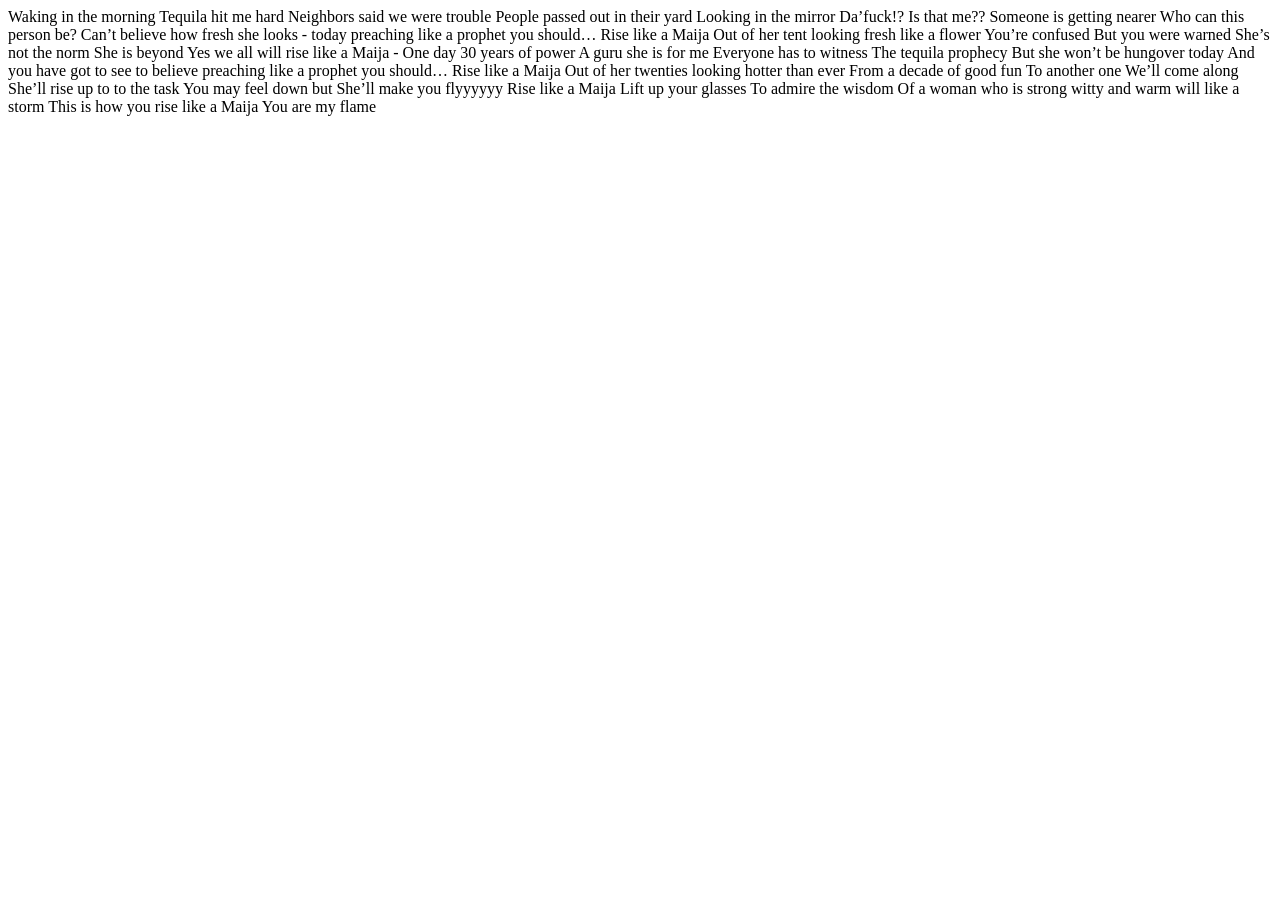
==== index.html @ 292f28f9 "First commit" ====
<html>

<head>

</head>

<body>
    <p>
        Waking in the morning
        Tequila hit me hard
        Neighbors said we were trouble
        People passed out in their yard
        Looking in the mirror
        Da’fuck!? Is that me??
        Someone is getting nearer
        Who can this person be?
        Can’t believe how fresh she looks - today
        preaching like a prophet you should…

        Rise like a Maija
        Out of her tent looking
        fresh like a flower
        You’re confused
        But you were warned
        She’s not the norm
        She is beyond
        Yes we all will rise like a Maija - One day

        30 years of power
        A guru she is for me
        Everyone has to witness
        The tequila prophecy
        But she won’t be hungover today
        And you have got to see
        to believe
        preaching like a prophet you should…

        Rise like a Maija
        Out of her twenties looking
        hotter than ever
        From a decade of good fun
        To another one
        We’ll come along
        She’ll rise up to to the task
        You may feel down but
        She’ll make you flyyyyyy

        Rise like a Maija
        Lift up your glasses
        To admire the wisdom
        Of a woman who is strong
        witty and warm
        will like a storm
        This is how you rise like a Maija
        You are my flame

    </p>
</body>

</html>
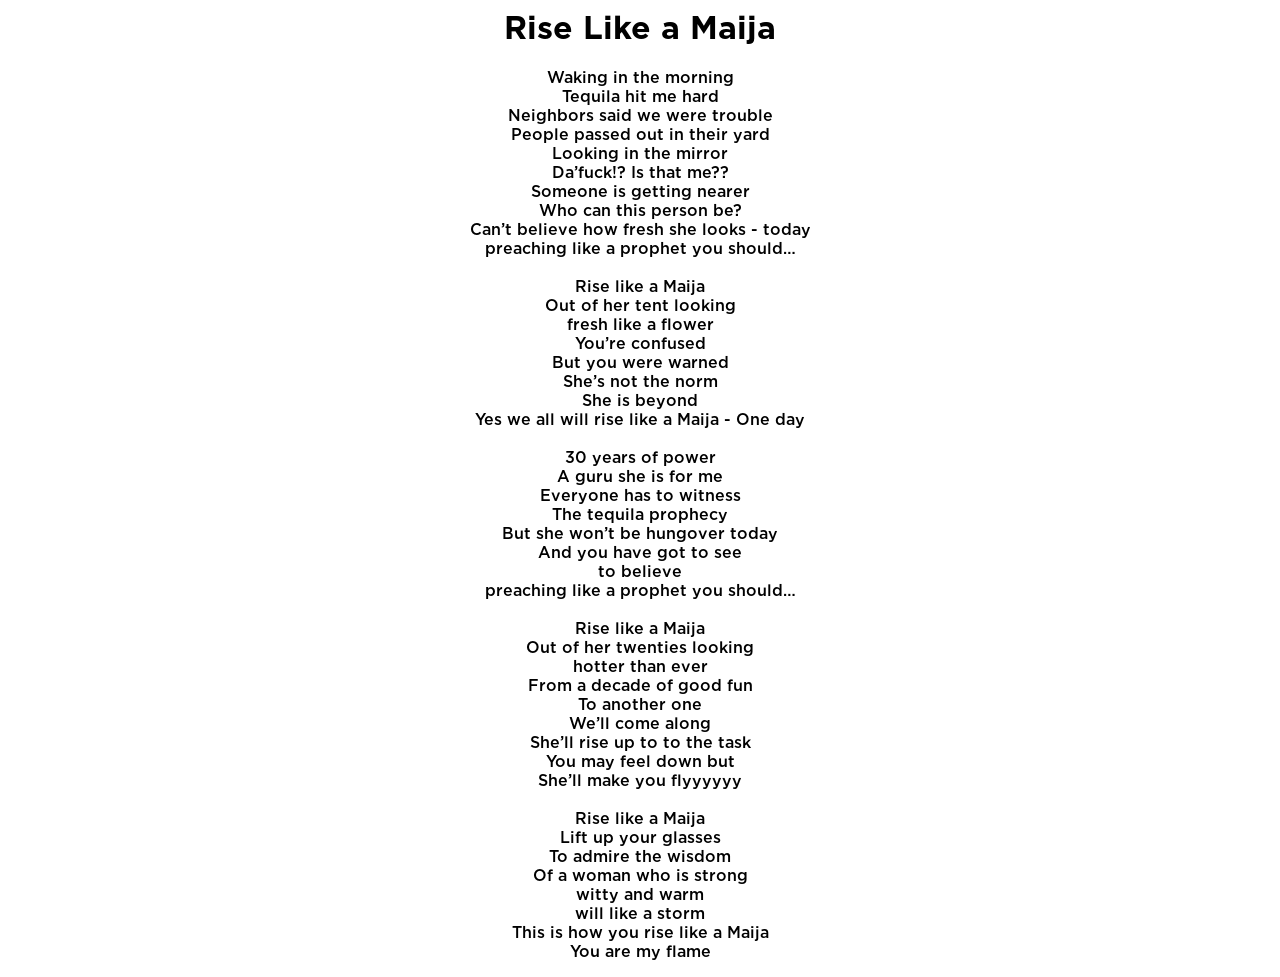
==== commit 44e02ae6: "Add styling" ====
--- a/index.html
+++ b/index.html
@@ -1,58 +1,59 @@
 <html>
 
 <head>
-
+    <link rel="stylesheet" href="style.css">
 </head>
 
 <body>
+    <h1>Rise Like a Maija</h1>
     <p>
-        Waking in the morning
-        Tequila hit me hard
-        Neighbors said we were trouble
-        People passed out in their yard
-        Looking in the mirror
-        Da’fuck!? Is that me??
-        Someone is getting nearer
-        Who can this person be?
-        Can’t believe how fresh she looks - today
-        preaching like a prophet you should…
-
-        Rise like a Maija
-        Out of her tent looking
-        fresh like a flower
-        You’re confused
-        But you were warned
-        She’s not the norm
-        She is beyond
-        Yes we all will rise like a Maija - One day
-
-        30 years of power
-        A guru she is for me
-        Everyone has to witness
-        The tequila prophecy
-        But she won’t be hungover today
-        And you have got to see
-        to believe
-        preaching like a prophet you should…
-
-        Rise like a Maija
-        Out of her twenties looking
-        hotter than ever
-        From a decade of good fun
-        To another one
-        We’ll come along
-        She’ll rise up to to the task
-        You may feel down but
-        She’ll make you flyyyyyy
-
-        Rise like a Maija
-        Lift up your glasses
-        To admire the wisdom
-        Of a woman who is strong
-        witty and warm
-        will like a storm
-        This is how you rise like a Maija
-        You are my flame
+        Waking in the morning <br>
+        Tequila hit me hard <br>
+        Neighbors said we were trouble <br>
+        People passed out in their yard <br>
+        Looking in the mirror <br>
+        Da’fuck!? Is that me?? <br>
+        Someone is getting nearer <br>
+        Who can this person be? <br>
+        Can’t believe how fresh she looks - today <br>
+        preaching like a prophet you should… <br>
+        <br>
+        Rise like a Maija <br>
+        Out of her tent looking <br>
+        fresh like a flower <br>
+        You’re confused<br>
+        But you were warned <br>
+        She’s not the norm<br>
+        She is beyond<br>
+        Yes we all will rise like a Maija - One day<br>
+        <br>
+        30 years of power<br>
+        A guru she is for me<br>
+        Everyone has to witness<br>
+        The tequila prophecy<br>
+        But she won’t be hungover today<br>
+        And you have got to see<br>
+        to believe<br>
+        preaching like a prophet you should…<br>
+        <br>
+        Rise like a Maija<br>
+        Out of her twenties looking<br>
+        hotter than ever<br>
+        From a decade of good fun<br>
+        To another one<br>
+        We’ll come along<br>
+        She’ll rise up to to the task<br>
+        You may feel down but<br>
+        She’ll make you flyyyyyy<br>
+        <br>
+        Rise like a Maija<br>
+        Lift up your glasses<br>
+        To admire the wisdom<br>
+        Of a woman who is strong<br>
+        witty and warm<br>
+        will like a storm<br>
+        This is how you rise like a Maija<br>
+        You are my flame<br>
 
     </p>
 </body>
--- a/style.css
+++ b/style.css
@@ -0,0 +1,21 @@
+@font-face {
+  font-family: Gotham-Medium;
+  src: url(res/Gotham-Medium.otf);
+}
+@font-face {
+  font-family: Gotham-Bold;
+  src: url(res/Gotham-Bold.otf);
+}
+
+body {
+  font-family: Gotham-Medium, system-ui, -apple-system, BlinkMacSystemFont,
+    "Segoe UI", Roboto, Oxygen, Ubuntu, Cantarell, "Open Sans", "Helvetica Neue",
+    sans-serif;
+  text-align: center;
+}
+
+h1 {
+  font-family: Gotham-Bold, system-ui, -apple-system, BlinkMacSystemFont,
+    "Segoe UI", Roboto, Oxygen, Ubuntu, Cantarell, "Open Sans", "Helvetica Neue",
+    sans-serif;
+}
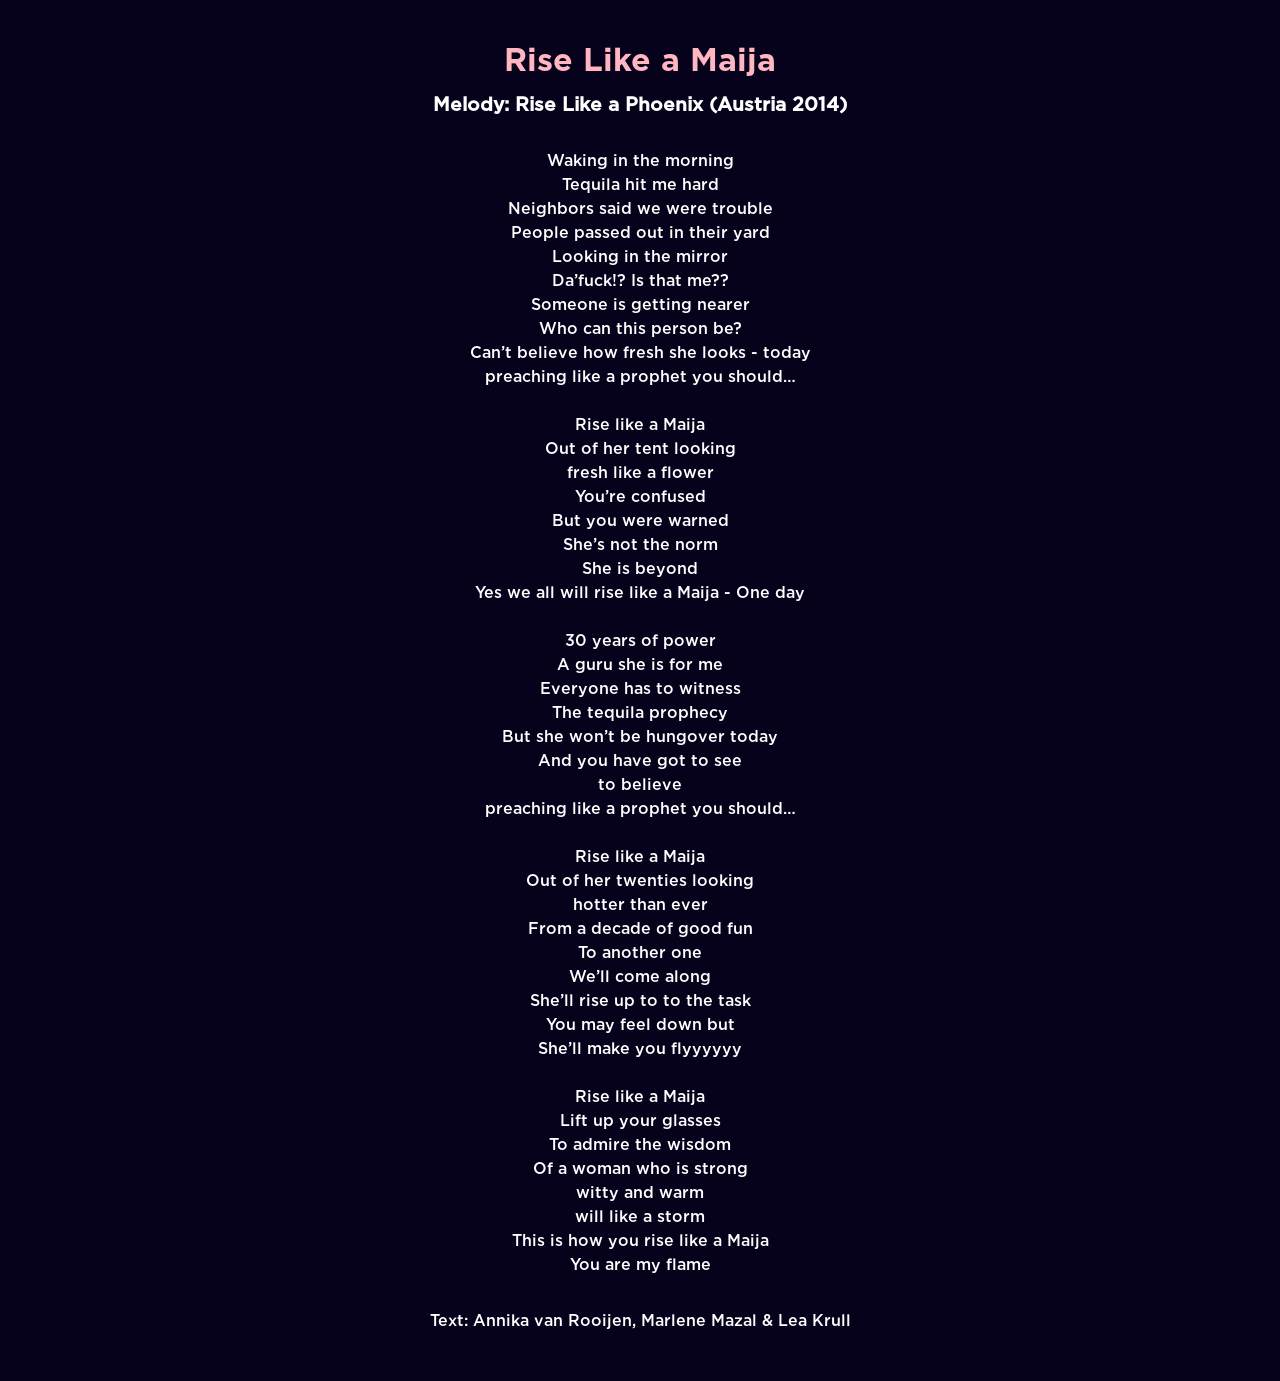
==== commit 979d3516: "Update css" ====
--- a/index.html
+++ b/index.html
@@ -1,11 +1,18 @@
 <html>
 
 <head>
+    <title>Rise Like a Maija</title>
+    <meta charset="UTF-8">
     <link rel="stylesheet" href="style.css">
+    <meta name="viewport" content="width=device-width, initial-scale=1.0" />
 </head>
 
 <body>
     <h1>Rise Like a Maija</h1>
+
+    <h2>Melody: Rise Like a Phoenix (Austria 2014)
+    </h2>
+
     <p>
         Waking in the morning <br>
         Tequila hit me hard <br>
@@ -56,6 +63,11 @@
         You are my flame<br>
 
     </p>
+
 </body>
 
+<footer>
+    <p>Text: Annika van Rooijen, Marlene Mazal & Lea Krull</p>
+</footer>
+
 </html>
--- a/style.css
+++ b/style.css
@@ -12,10 +12,23 @@
     "Segoe UI", Roboto, Oxygen, Ubuntu, Cantarell, "Open Sans", "Helvetica Neue",
     sans-serif;
   text-align: center;
+  background-color: rgb(7, 2, 28);
+  color: white;
+  line-height: 1.5rem;
+  margin: 3rem 1rem;
 }
 
 h1 {
   font-family: Gotham-Bold, system-ui, -apple-system, BlinkMacSystemFont,
     "Segoe UI", Roboto, Oxygen, Ubuntu, Cantarell, "Open Sans", "Helvetica Neue",
     sans-serif;
+  color: lightpink;
 }
+
+h2 {
+  font-size: 1.2rem;
+}
+
+p {
+  margin: 2rem;
+}
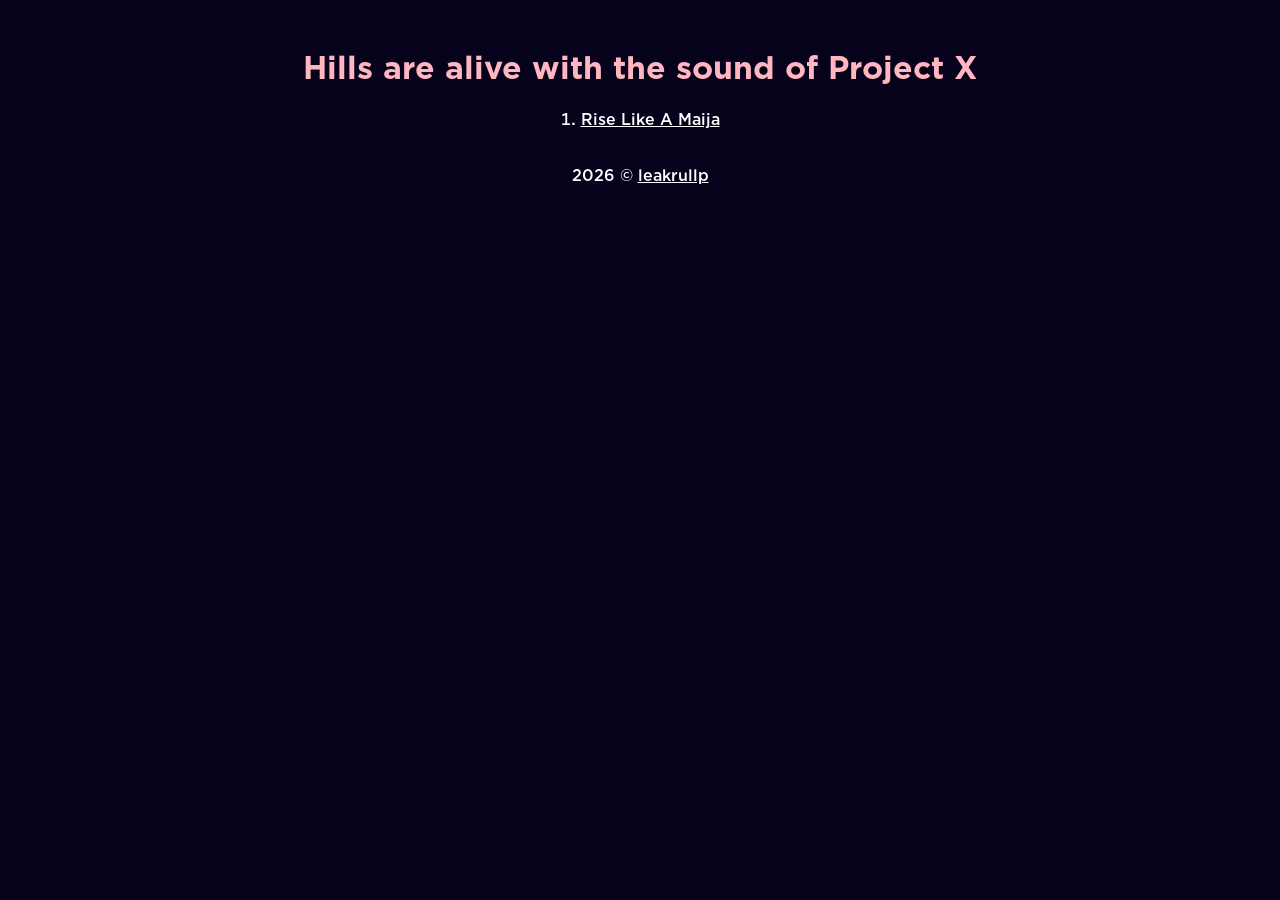
==== commit 86449fa3: "Update 2026-07-12" ====
--- a/index.html
+++ b/index.html
@@ -8,66 +8,18 @@
 </head>
 
 <body>
-    <h1>Rise Like a Maija</h1>
+    <h1>Hills are alive with the sound of Project X</h1>
+    <ol>
+        <li>
+            <p><a href="maija.html">Rise Like A Maija</a></p>
+        </li>
+    </ol>
 
-    <h2>Melody: Rise Like a Phoenix (Austria 2014)
-    </h2>
-
-    <p>
-        Waking in the morning <br>
-        Tequila hit me hard <br>
-        Neighbors said we were trouble <br>
-        People passed out in their yard <br>
-        Looking in the mirror <br>
-        Da’fuck!? Is that me?? <br>
-        Someone is getting nearer <br>
-        Who can this person be? <br>
-        Can’t believe how fresh she looks - today <br>
-        preaching like a prophet you should… <br>
-        <br>
-        Rise like a Maija <br>
-        Out of her tent looking <br>
-        fresh like a flower <br>
-        You’re confused<br>
-        But you were warned <br>
-        She’s not the norm<br>
-        She is beyond<br>
-        Yes we all will rise like a Maija - One day<br>
-        <br>
-        30 years of power<br>
-        A guru she is for me<br>
-        Everyone has to witness<br>
-        The tequila prophecy<br>
-        But she won’t be hungover today<br>
-        And you have got to see<br>
-        to believe<br>
-        preaching like a prophet you should…<br>
-        <br>
-        Rise like a Maija<br>
-        Out of her twenties looking<br>
-        hotter than ever<br>
-        From a decade of good fun<br>
-        To another one<br>
-        We’ll come along<br>
-        She’ll rise up to to the task<br>
-        You may feel down but<br>
-        She’ll make you flyyyyyy<br>
-        <br>
-        Rise like a Maija<br>
-        Lift up your glasses<br>
-        To admire the wisdom<br>
-        Of a woman who is strong<br>
-        witty and warm<br>
-        will like a storm<br>
-        This is how you rise like a Maija<br>
-        You are my flame<br>
-
-    </p>
 
 </body>
 
 <footer>
-    <p>Text: Annika van Rooijen, Marlene Mazal & Lea Krull</p>
+    <p>2026 © <a href="https://github.com/leakrullp/maijavision">leakrullp</a></p>
 </footer>
 
 </html>
--- a/style.css
+++ b/style.css
@@ -8,19 +8,38 @@
 }
 
 body {
-  font-family: Gotham-Medium, system-ui, -apple-system, BlinkMacSystemFont,
-    "Segoe UI", Roboto, Oxygen, Ubuntu, Cantarell, "Open Sans", "Helvetica Neue",
+  font-family:
+    Gotham-Medium,
+    system-ui,
+    -apple-system,
+    BlinkMacSystemFont,
+    "Segoe UI",
+    Roboto,
+    Oxygen,
+    Ubuntu,
+    Cantarell,
+    "Open Sans",
+    "Helvetica Neue",
     sans-serif;
   text-align: center;
   background-color: rgb(7, 2, 28);
   color: white;
-  line-height: 1.5rem;
   margin: 3rem 1rem;
 }
 
 h1 {
-  font-family: Gotham-Bold, system-ui, -apple-system, BlinkMacSystemFont,
-    "Segoe UI", Roboto, Oxygen, Ubuntu, Cantarell, "Open Sans", "Helvetica Neue",
+  font-family:
+    Gotham-Bold,
+    system-ui,
+    -apple-system,
+    BlinkMacSystemFont,
+    "Segoe UI",
+    Roboto,
+    Oxygen,
+    Ubuntu,
+    Cantarell,
+    "Open Sans",
+    "Helvetica Neue",
     sans-serif;
   color: lightpink;
 }
@@ -31,4 +50,26 @@
 
 p {
   margin: 2rem;
+  line-height: 1.5rem;
 }
+
+a {
+  color: white;
+}
+
+ol {
+  display: flex;
+  flex-direction: column;
+  align-items: center;
+  padding-left: 0; /* Removes default browser indentation */
+  list-style-position: inside; /* Keeps numbers right next to the text */
+}
+
+li {
+  display: list-item; /* Forces the browser to bring back the 1, 2, 3 numbers */
+}
+
+li p {
+  display: inline; /* Keeps the link text from dropping to a new line */
+  margin: 0; /* Prevents the big 2rem default paragraph margin from breaking the centering */
+}
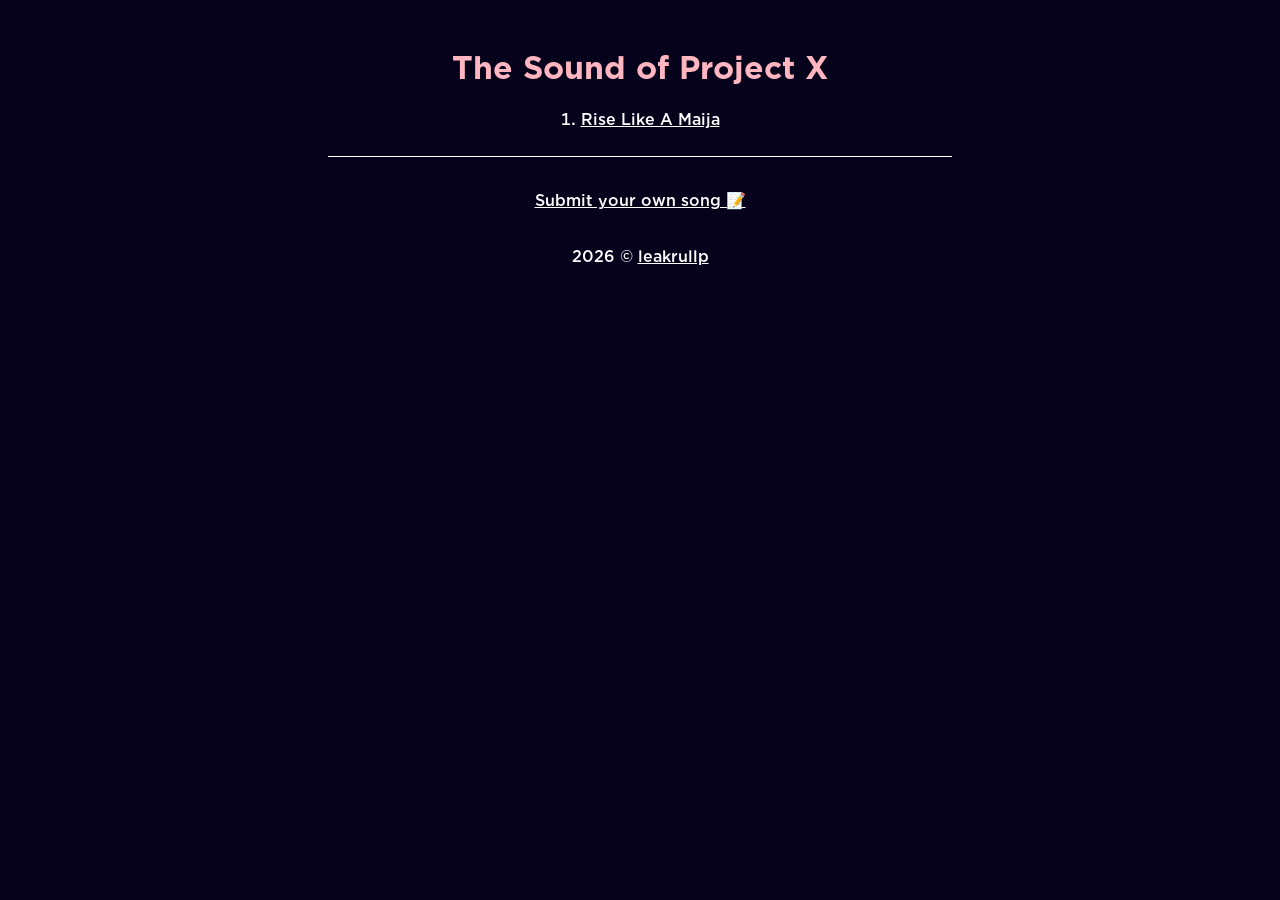
==== commit 0d6e2340: "Update 2026-07-12" ====
--- a/index.html
+++ b/index.html
@@ -1,14 +1,14 @@
 <html>
 
 <head>
-    <title>Rise Like a Maija</title>
+    <title>The Sound of Project X</title>
     <meta charset="UTF-8">
     <link rel="stylesheet" href="style.css">
     <meta name="viewport" content="width=device-width, initial-scale=1.0" />
 </head>
 
 <body>
-    <h1>Hills are alive with the sound of Project X</h1>
+    <h1>The Sound of Project X</h1>
     <ol>
         <li>
             <p><a href="maija.html">Rise Like A Maija</a></p>
@@ -18,7 +18,10 @@
 
 </body>
 
+<hr>
+
 <footer>
+    <p><a href="mailto:leakrull@proton.me">Submit your own song 📝</a></p>
     <p>2026 © <a href="https://github.com/leakrullp/maijavision">leakrullp</a></p>
 </footer>
 
--- a/style.css
+++ b/style.css
@@ -73,3 +73,12 @@
   display: inline; /* Keeps the link text from dropping to a new line */
   margin: 0; /* Prevents the big 2rem default paragraph margin from breaking the centering */
 }
+
+hr {
+  margin: 1.5rem auto;
+  border: none;
+  background-color: white;
+  height: 0.5px;
+  width: 50%;
+  align-content: center;
+}
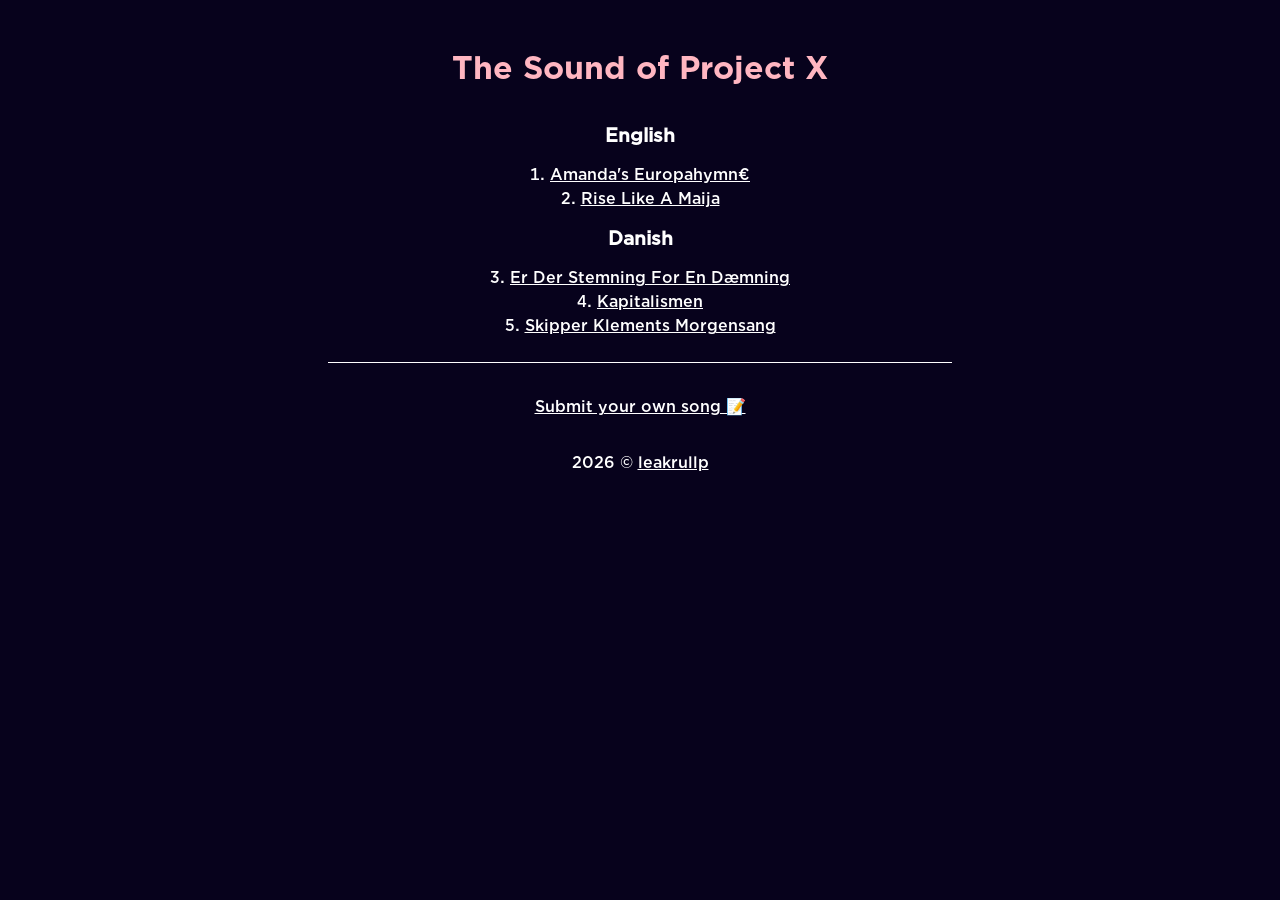
==== commit 0190ab78: "Update 2026-07-12" ====
--- a/index.html
+++ b/index.html
@@ -8,10 +8,28 @@
 </head>
 
 <body>
-    <h1>The Sound of Project X</h1>
+    <h1>The Sound of <wbr>Project X</wbr></h1>
+
     <ol>
+        <h2>English</h2>
+
+        <li>
+            <p><a href="hymne.html">Amanda's Europahymn€</a></p>
+        </li>
         <li>
             <p><a href="maija.html">Rise Like A Maija</a></p>
+        </li>
+
+        <h2>Danish</h2>
+
+        <li>
+            <p><a href="stemning.html">Er Der Stemning For En Dæmning</a></p>
+        </li>
+        <li>
+            <p><a href="kapitalismen.html">Kapitalismen</a></p>
+        </li>
+        <li>
+            <p><a href="skipperklement.html">Skipper Klements Morgensang</a></p>
         </li>
     </ol>
 
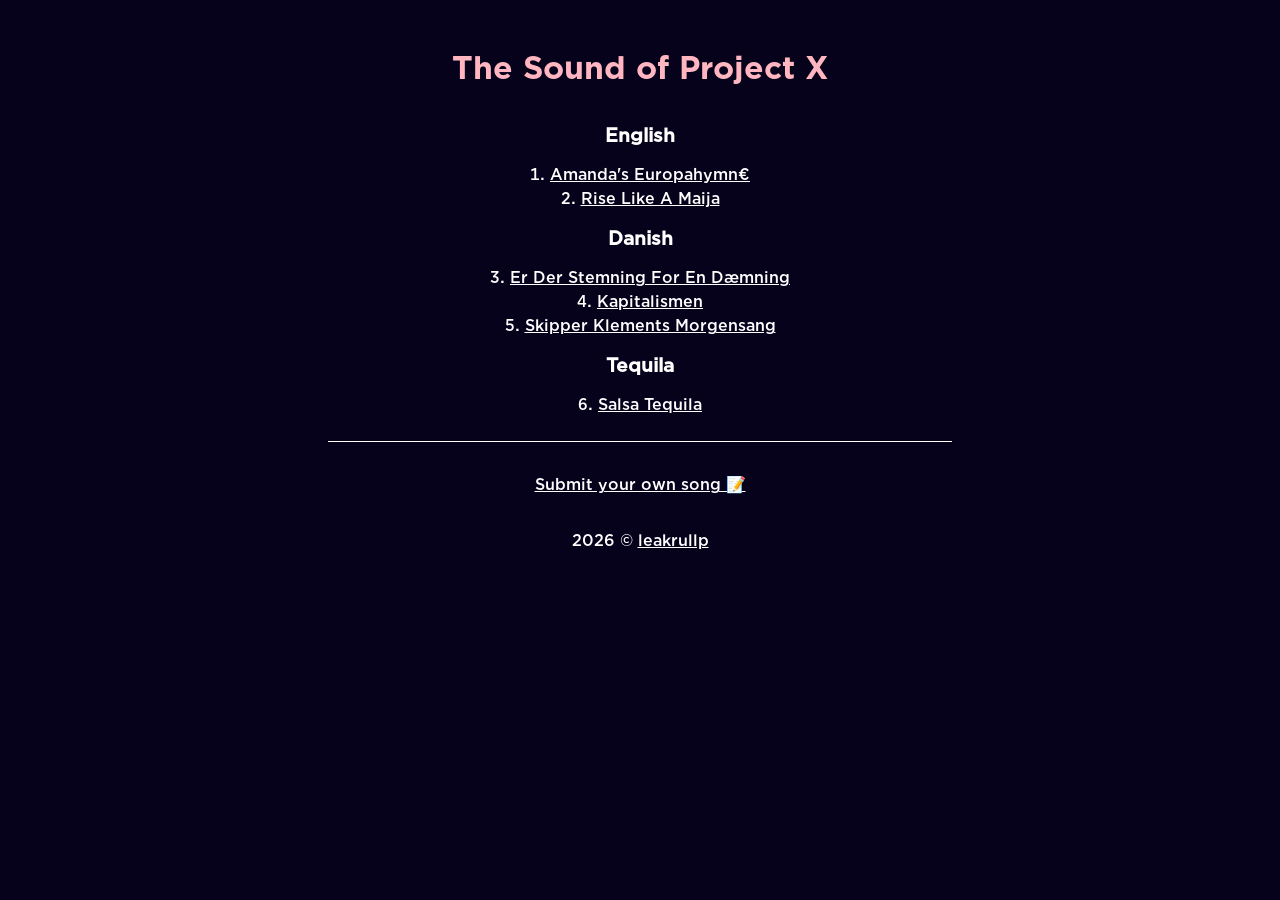
==== commit 2ab917a8: "Update 2026-07-12" ====
--- a/index.html
+++ b/index.html
@@ -31,6 +31,12 @@
         <li>
             <p><a href="skipperklement.html">Skipper Klements Morgensang</a></p>
         </li>
+
+        <h2>Tequila</h2>
+
+        <li>
+            <p><a href="salsatequila.html">Salsa Tequila</a></p>
+        </li>
     </ol>
 
 
